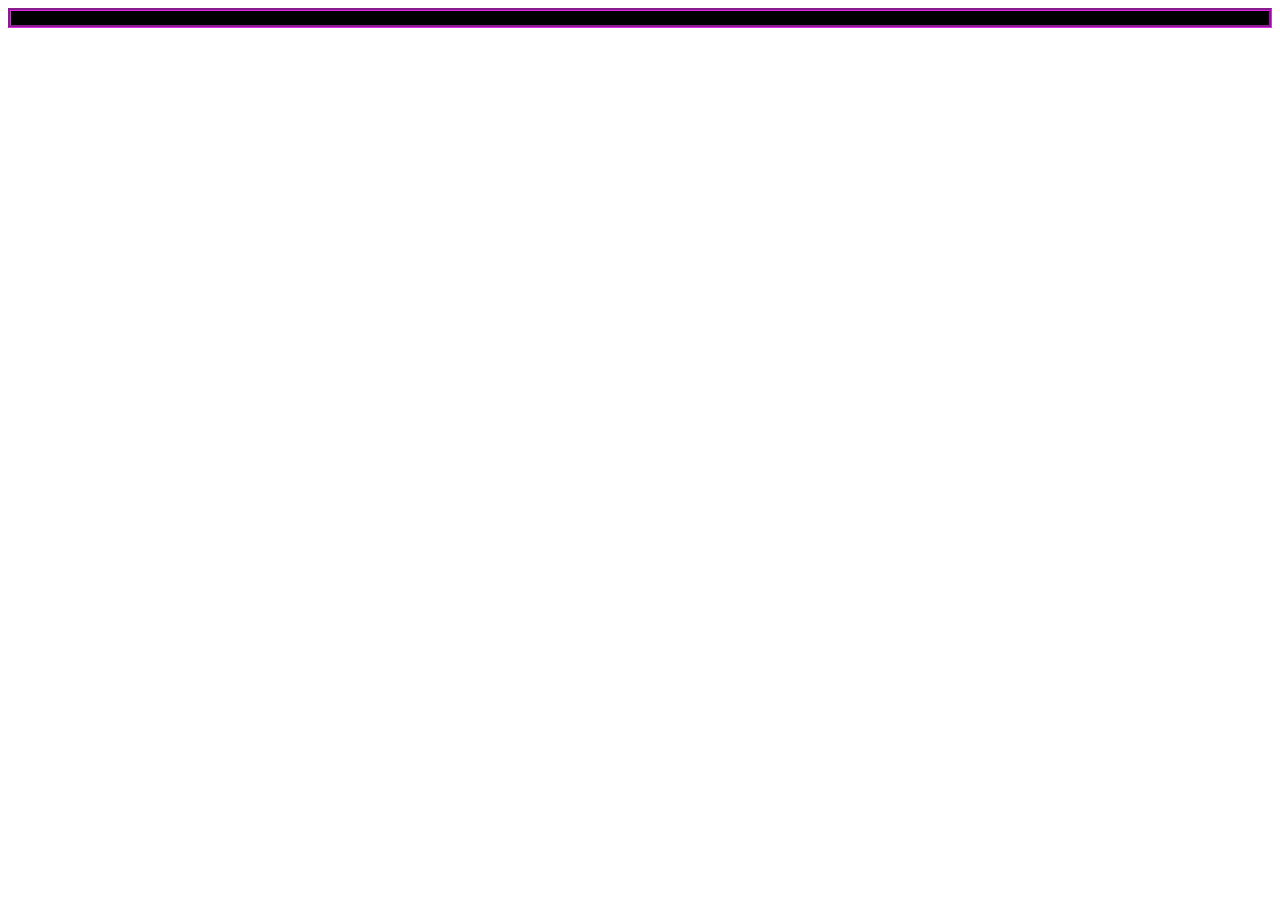
==== index.html @ 61ee6118 "first commit" ====
<!DOCTYPE html>
<html lang="en">
<head>
    <meta charset="UTF-8">
    <meta name="viewport" content="width=device-width, initial-scale=1.0">
    <title>Layout</title>
    <link rel="stylesheet" href="style.css">
</head>
<body>
    <div class="main">
        <div class="one"></div>
        <div class="two"></div>
        <div class="three"></div>
        <div class="four"></div>
        <div class="five"></div>
        <div class="six"></div>
        
        </div>

    











    

</body>
</html>
---- style.css ----
.main, th, td{
    border: 3px groove rgb(220, 43, 226);
    font-size: x-large;

}
.main{
    padding: 7px;
    background-color: black;
    color: white;
}
th, td{
    width: 80px;
    text-align: center;
   
}
.abc{
    background-color: aqua;
    color: black;
}
 td:hover{
    background-color: yellow;
    transform: scale(1.3);
    transition: 1s;
}
th:hover{
    background-color: yellow;
    transform: scale(1.3);
    transition: 1s;

}
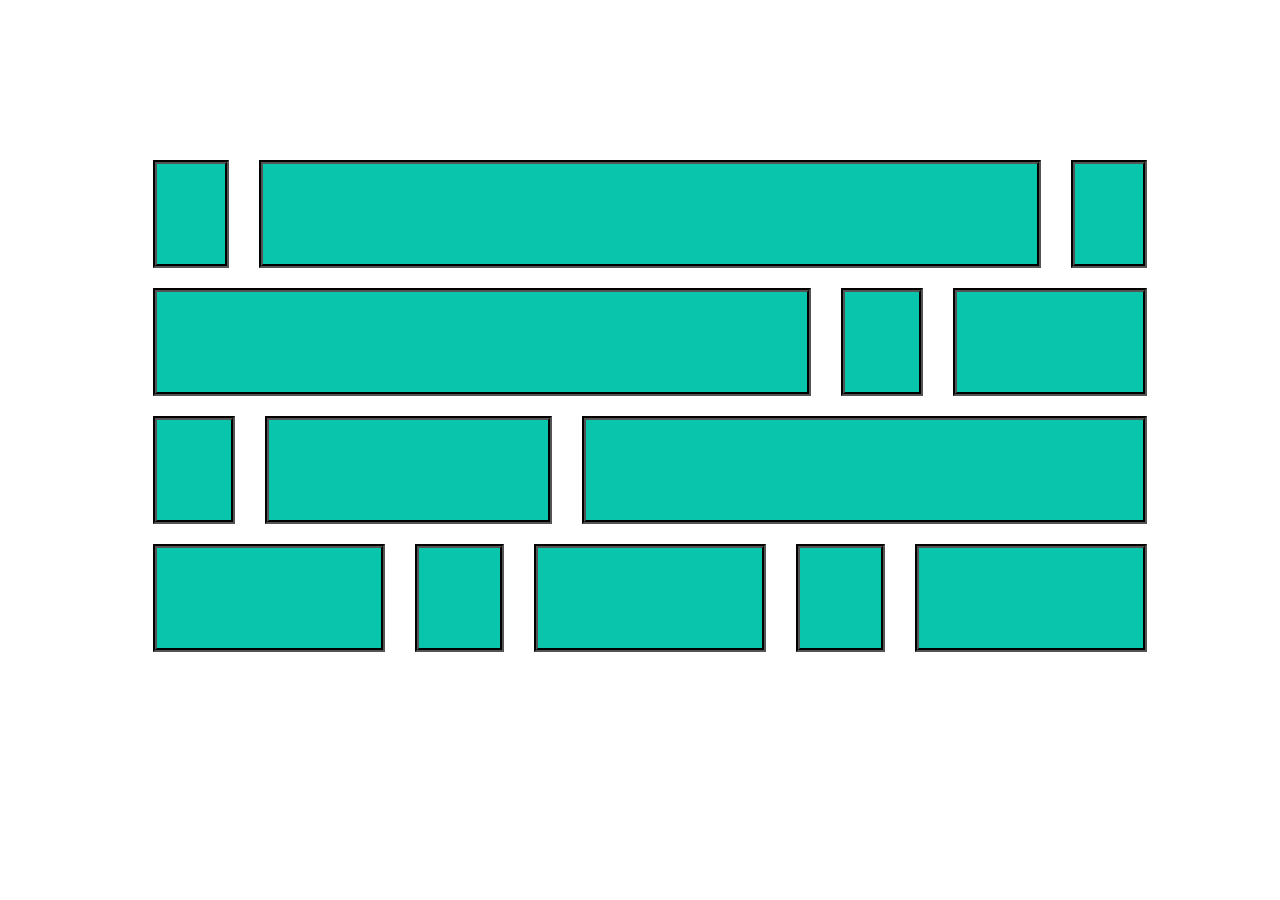
==== commit d25f705b: "first commit" ====
--- a/index.html
+++ b/index.html
@@ -3,33 +3,33 @@
 <head>
     <meta charset="UTF-8">
     <meta name="viewport" content="width=device-width, initial-scale=1.0">
-    <title>Layout</title>
-    <link rel="stylesheet" href="style.css">
+    <title>Document</title>
+    <link rel="stylesheet" href="./style.css">
 </head>
 <body>
-    <div class="main">
-        <div class="one"></div>
-        <div class="two"></div>
-        <div class="three"></div>
-        <div class="four"></div>
-        <div class="five"></div>
-        <div class="six"></div>
-        
+    <div class=" mainbox">
+        <div class="div div1">
+            <div class="box box1"></div>
+            <div class="box box2"></div>
+            <div class="box box3"></div>
+        </div> 
+        <div class="div div2">
+            <div class="box box1"></div>
+            <div class="box box2"></div>
+            <div class="box box3"></div>
         </div>
-
-    
-
-
-
-
-
-
-
-
-
-
-
-    
-
+        <div class="div div3">
+            <div class="box box1"></div>
+            <div class="box box2"></div>
+            <div class="box box3"></div>
+        </div>
+        <div class="div div4">
+            <div class="box box1"></div>
+            <div class="box box2"></div>
+            <div class="box box3"></div>
+            <div class="box box4"></div>
+            <div class="box box5"></div>
+        </div>
+        </div>
 </body>
 </html>--- a/style.css
+++ b/style.css
@@ -1,4 +1,4 @@
-.main, th, td{
+/* .main, th, td{
     border: 3px groove rgb(220, 43, 226);
     font-size: x-large;
 
@@ -28,49 +28,204 @@
     transition: 1s;
 
 }
-
-
-
-
-
-
-
-
-
-
-
-
-
-
-
-
-
-
-
-
-
-
-
-
-
-
-
-
-
-
-
-
-
-
-
-
-
-
-
-
-
-
-
-
-
-
+ */
+
+ *{
+    margin: 0px;
+    padding: 0px;
+  }
+
+  .body{
+      width: 100vw;
+      height: 100vh;
+      display: flex;
+      justify-content: center;
+      align-items: center;
+
+  }
+  .mainbox{
+    width: 80%;
+    height: 80%;
+
+    margin: 150px auto;
+  }
+  .mainbox .div{
+    display: flex;
+    width: 100%;
+    height: 25%;
+    padding: 10px;
+    justify-content: space-between;
+  }
+  .mainbox .div .box{
+    height: 50px;
+    margin: 0px 15px;
+    border: 4px groove black;
+    display: flex;
+    background-color: rgb(8, 197, 172);
+  }
+  .mainbox .div1 .box1{
+
+    width: 70px;
+    height: 100px;
+  }
+  .mainbox .div1 .box2{
+
+    width: 800px;
+    height: 100px;
+
+
+  }
+  .mainbox .div1 .box3{
+
+    width: 70px;
+    height: 100px;
+
+
+  }
+  .mainbox .div2{
+    width: 100%;
+    display: flex;
+
+  }
+  .mainbox .div2 .box1{
+
+      width: 70%;
+    height: 100px;
+
+  }
+  .mainbox .div2 .box2{
+
+      width: 8%;
+    height: 100px;
+
+  }
+  .mainbox .div2 .box3{
+
+      width: 20%;
+    height: 100px;
+
+  }
+  .mainbox .div3 .box1{
+
+      width: 8%;
+    height: 100px;
+
+  }
+  .mainbox .div3 .box2{
+    width: 30%;
+    height: 100px;
+
+  }
+
+  .mainbox .div3 .box3{
+
+      width: 60%;
+    height: 100px;
+
+  }
+
+  .mainbox .div4 .box1{
+
+      width: 22%;
+    height: 100px;
+
+  }
+  .mainbox .div4 .box2{
+
+      width: 8%;
+    height: 100px;
+
+  }
+  .mainbox .div4 .box3{
+
+      width: 22%;
+    height: 100px;
+
+  }
+  .mainbox .div4 .box4{
+
+      width: 8%;
+    height: 100px;
+
+  }
+  .mainbox .div4 .box5{
+
+      width: 22%;
+    height: 100px;
+
+  }
+
+
+
+
+
+
+
+
+
+
+
+
+
+
+
+
+
+
+
+
+
+
+
+
+
+
+
+
+
+
+
+
+
+
+
+
+
+
+
+
+
+
+
+
+
+
+
+
+
+
+
+
+
+
+
+
+
+
+
+
+
+
+
+
+
+
+
+
+
+
+
+
+
+
+
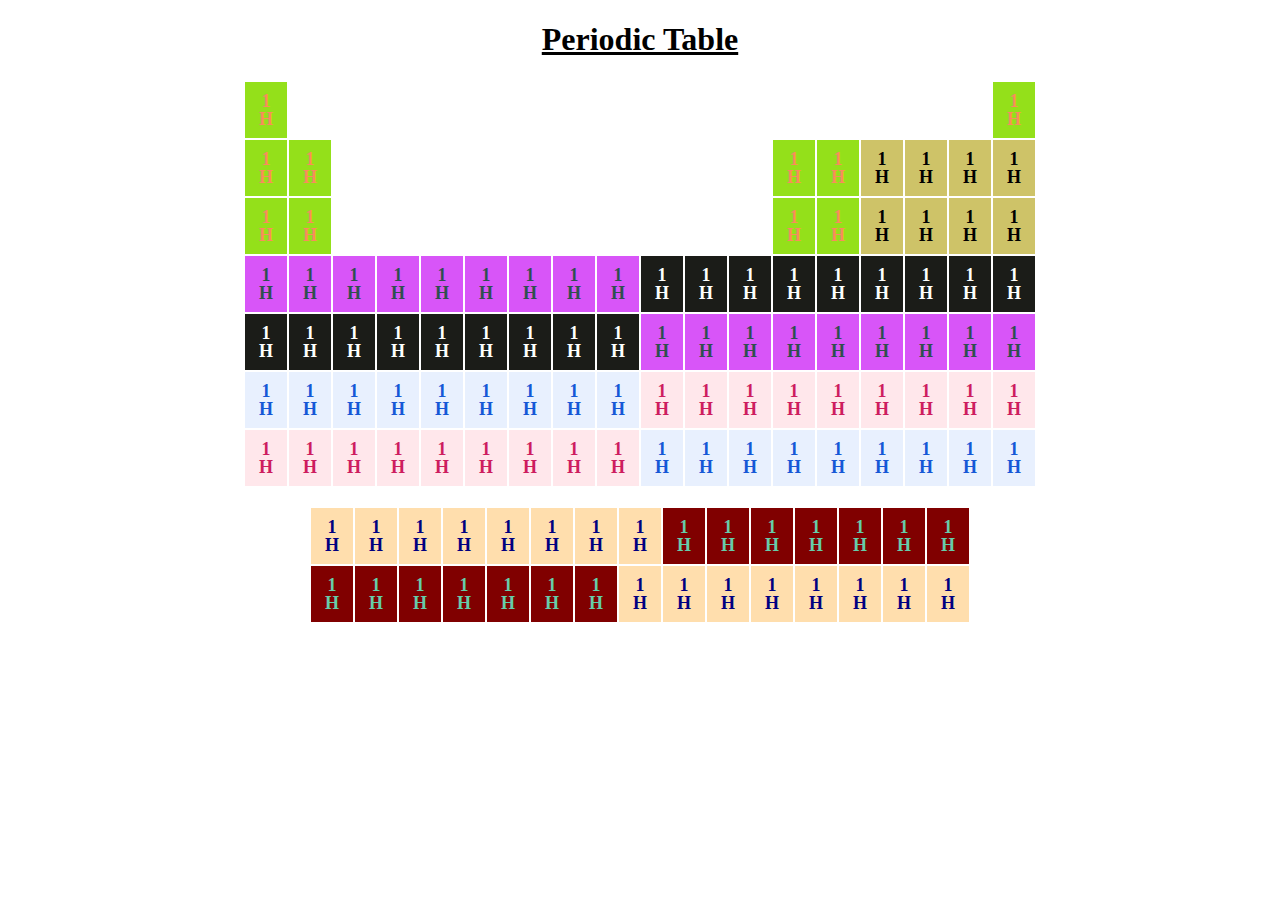
==== commit a67cc1cd: "first commit" ====
--- a/index.html
+++ b/index.html
@@ -1,4 +1,4 @@
-<!DOCTYPE html>
+<!-- <!DOCTYPE html>
 <html lang="en">
 <head>
     <meta charset="UTF-8">
@@ -32,4 +32,210 @@
         </div>
         </div>
 </body>
-</html>+</html> -->
+
+
+<!DOCTYPE html>
+<html lang="en">
+<head>
+    <meta charset="UTF-8">
+    <meta name="viewport" content="width=device-width, initial-scale=1.0">
+    <title>Periodic table</title>
+    <link rel="stylesheet" href="style.css">
+</head>
+<body>
+    <center>
+        <h1>Periodic Table</h1>
+    <table>
+        <tr>
+            <!---------------------- 1 row --------------------->
+            <td class="one"> <p class="number">1</p> <p class="name">H</p> </td>
+            <td colspan="16"> <p class="number"></p> <p class="name"></p> </td>
+            <td class="one" class="one"> <p class="number">1</p> <p class="name">H</p> </td>
+          
+        </tr>
+        <tr>
+            <!---------------------- 2 row --------------------->
+            <td class="one"> <p class="number">1</p> <p class="name">H</p> </td>
+            <td class="one"> <p class="number">1</p> <p class="name">H</p> </td>
+            <td colspan="10"><p class="number"></p><p class="name"></p> </td>
+            <td class="one"> <p class="number">1</p> <p class="name">H</p> </td>
+            <td class="one"> <p class="number">1</p> <p class="name">H</p> </td>
+            <td class="two"> <p class="number">1</p> <p class="name">H</p> </td>
+            <td class="two"> <p class="number">1</p> <p class="name">H</p> </td>
+            <td class="two"> <p class="number">1</p> <p class="name">H</p> </td>
+            <td class="two"> <p class="number">1</p> <p class="name">H</p> </td>
+           
+        </tr>
+        <tr>
+            <!---------------------- 3 row --------------------->
+            <td class="one"> <p class="number">1</p> <p class="name">H</p> </td>
+            <td class="one"> <p class="number">1</p> <p class="name">H</p> </td>
+            <td colspan="10"> <p class="number"></p> <p class="name"></p> </td>
+            <td class="one"> <p class="number">1</p> <p class="name">H</p> </td>
+            <td class="one"> <p class="number">1</p> <p class="name">H</p> </td>
+            <td class="two"> <p class="number">1</p> <p class="name">H</p> </td>
+            <td class="two"> <p class="number">1</p> <p class="name">H</p> </td>
+            <td class="two"> <p class="number">1</p> <p class="name">H</p> </td>
+            <td class="two"> <p class="number">1</p> <p class="name">H</p> </td>
+            
+          
+        </tr>
+        <tr>
+            <!---------------------- 4 row --------------------->
+            <td class="three"> <p class="number">1</p> <p class="name">H</p> </td>
+            <td class="three"> <p class="number">1</p> <p class="name">H</p> </td>
+            <td class="three"> <p class="number">1</p> <p class="name">H</p> </td>
+            <td class="three"> <p class="number">1</p> <p class="name">H</p> </td>
+            <td class="three"> <p class="number">1</p> <p class="name">H</p> </td>
+            <td class="three"> <p class="number">1</p> <p class="name">H</p> </td>
+            <td class="three"> <p class="number">1</p> <p class="name">H</p> </td>
+            <td class="three"> <p class="number">1</p> <p class="name">H</p> </td>
+            <td class="three"> <p class="number">1</p> <p class="name">H</p> </td>
+            <td class="four"> <p class="number">1</p> <p class="name">H</p> </td>
+            <td class="four"> <p class="number">1</p> <p class="name">H</p> </td>
+            <td class="four"> <p class="number">1</p> <p class="name">H</p> </td>
+            <td class="four"> <p class="number">1</p> <p class="name">H</p> </td>
+            <td class="four"> <p class="number">1</p> <p class="name">H</p> </td>
+            <td class="four"> <p class="number">1</p> <p class="name">H</p> </td>
+            <td class="four"> <p class="number">1</p> <p class="name">H</p> </td>
+            <td class="four"> <p class="number">1</p> <p class="name">H</p> </td>
+            <td class="four"> <p class="number">1</p> <p class="name">H</p> </td>
+        </tr>
+        <tr>
+            <!---------------------- 5 row --------------------->
+            <td class="four"> <p class="number">1</p> <p class="name">H</p> </td>
+            <td class="four"> <p class="number">1</p> <p class="name">H</p> </td>
+            <td class="four"> <p class="number">1</p> <p class="name">H</p> </td>
+            <td class="four"> <p class="number">1</p> <p class="name">H</p> </td>
+            <td class="four"> <p class="number">1</p> <p class="name">H</p> </td>
+            <td class="four"> <p class="number">1</p> <p class="name">H</p> </td>
+            <td class="four"> <p class="number">1</p> <p class="name">H</p> </td>
+            <td class="four"> <p class="number">1</p> <p class="name">H</p> </td>
+            <td class="four"> <p class="number">1</p> <p class="name">H</p> </td>
+            <td class="three"> <p class="number">1</p> <p class="name">H</p> </td>
+            <td class="three"> <p class="number">1</p> <p class="name">H</p> </td>
+            <td class="three"> <p class="number">1</p> <p class="name">H</p> </td>
+            <td class="three"> <p class="number">1</p> <p class="name">H</p> </td>
+            <td class="three"> <p class="number">1</p> <p class="name">H</p> </td>
+            <td class="three"> <p class="number">1</p> <p class="name">H</p> </td>
+            <td class="three"> <p class="number">1</p> <p class="name">H</p> </td>
+            <td class="three"> <p class="number">1</p> <p class="name">H</p> </td>
+            <td class="three"> <p class="number">1</p> <p class="name">H</p> </td>
+        </tr>
+        <tr>
+            <!---------------------- 6 row --------------------->
+            <td class="five"> <p class="number">1</p> <p class="name">H</p> </td>
+            <td  class="five"> <p class="number">1</p> <p class="name">H</p> </td>
+            <td  class="five"> <p class="number">1</p> <p class="name">H</p> </td>
+            <td  class="five"> <p class="number">1</p> <p class="name">H</p> </td>
+            <td  class="five"> <p class="number">1</p> <p class="name">H</p> </td>
+            <td  class="five"> <p class="number">1</p> <p class="name">H</p> </td>
+            <td  class="five"> <p class="number">1</p> <p class="name">H</p> </td>
+            <td  class="five"> <p class="number">1</p> <p class="name">H</p> </td>
+            <td  class="five"> <p class="number">1</p> <p class="name">H</p> </td>
+            <td  class="six"> <p class="number">1</p> <p class="name">H</p> </td>
+            <td  class="six"> <p class="number">1</p> <p class="name">H</p> </td>
+            <td  class="six"> <p class="number">1</p> <p class="name">H</p> </td>
+            <td  class="six"> <p class="number">1</p> <p class="name">H</p> </td>
+            <td  class="six"> <p class="number">1</p> <p class="name">H</p> </td>
+            <td  class="six"> <p class="number">1</p> <p class="name">H</p> </td>
+            <td  class="six"> <p class="number">1</p> <p class="name">H</p> </td>
+            <td  class="six"> <p class="number">1</p> <p class="name">H</p> </td>
+            <td  class="six"> <p class="number">1</p> <p class="name">H</p> </td>
+        </tr>
+        <tr>
+            <!---------------------- 7 row --------------------->
+            <td  class="six"> <p class="number">1</p> <p class="name">H</p> </td>
+            <td  class="six"> <p class="number">1</p> <p class="name">H</p> </td>
+            <td  class="six"> <p class="number">1</p> <p class="name">H</p> </td> 
+            <td  class="six"> <p class="number">1</p> <p class="name">H</p> </td>
+            <td  class="six"> <p class="number">1</p> <p class="name">H</p> </td>
+            <td  class="six"> <p class="number">1</p> <p class="name">H</p> </td>
+            <td  class="six"> <p class="number">1</p> <p class="name">H</p> </td>
+            <td  class="six"> <p class="number">1</p> <p class="name">H</p> </td>
+            <td  class="six"> <p class="number">1</p> <p class="name">H</p> </td>
+            <td  class="five"> <p class="number">1</p> <p class="name">H</p> </td>
+            <td  class="five"> <p class="number">1</p> <p class="name">H</p> </td>
+            <td  class="five"> <p class="number">1</p> <p class="name">H</p> </td>
+            <td  class="five"> <p class="number">1</p> <p class="name">H</p> </td>
+            <td  class="five"> <p class="number">1</p> <p class="name">H</p> </td>
+            <td  class="five"> <p class="number">1</p> <p class="name">H</p> </td>
+            <td  class="five"> <p class="number">1</p> <p class="name">H</p> </td>
+            <td  class="five"> <p class="number">1</p> <p class="name">H</p> </td>
+            <td  class="five"> <p class="number">1</p> <p class="name">H</p> </td>
+            
+        </tr>
+    </table>
+</center>
+<br>
+<center>
+    <table>
+        <tr>
+            <td class="seven"> <p class="number">1</p> <p class="name">H</p> </td>
+            <td class="seven" > <p class="number">1</p> <p class="name">H</p> </td>
+            <td class="seven"> <p class="number">1</p> <p class="name">H</p> </td>
+            <td class="seven"> <p class="number">1</p> <p class="name">H</p> </td>
+            <td class="seven"> <p class="number">1</p> <p class="name">H</p> </td>
+            <td class="seven"> <p class="number">1</p> <p class="name">H</p> </td>
+            <td class="seven"> <p class="number">1</p> <p class="name">H</p> </td>
+            <td class="seven"> <p class="number">1</p> <p class="name">H</p> </td>
+            <td class="eight"> <p class="number">1</p> <p class="name">H</p> </td>
+            <td class="eight"> <p class="number">1</p> <p class="name">H</p> </td>
+            <td class="eight"> <p class="number">1</p> <p class="name">H</p> </td>
+            <td class="eight"> <p class="number">1</p> <p class="name">H</p> </td>
+            <td class="eight"> <p class="number">1</p> <p class="name">H</p> </td>
+            <td class="eight"> <p class="number">1</p> <p class="name">H</p> </td>
+            <td class="eight"> <p class="number">1</p> <p class="name">H</p> </td>
+        </tr>
+        <tr>
+            <td class="eight"> <p class="number">1</p> <p class="name">H</p> </td>
+            <td class="eight"> <p class="number">1</p> <p class="name">H</p> </td>
+            <td class="eight"> <p class="number">1</p> <p class="name">H</p> </td>
+            <td class="eight"> <p class="number">1</p> <p class="name">H</p> </td>
+            <td class="eight"> <p class="number">1</p> <p class="name">H</p> </td>
+            <td class="eight"> <p class="number">1</p> <p class="name">H</p> </td>
+            <td class="eight"> <p class="number">1</p> <p class="name">H</p> </td>
+            <td  class="seven"> <p class="number">1</p> <p class="name">H</p> </td>
+            <td  class="seven"> <p class="number">1</p> <p class="name">H</p> </td>
+            <td  class="seven"> <p class="number">1</p> <p class="name">H</p> </td>
+            <td  class="seven"> <p class="number">1</p> <p class="name">H</p> </td>
+            <td  class="seven"> <p class="number">1</p> <p class="name">H</p> </td>
+            <td  class="seven"> <p class="number">1</p> <p class="name">H</p> </td>
+            <td  class="seven"> <p class="number">1</p> <p class="name">H</p> </td>
+            <td class="seven"> <p class="number">1</p> <p class="name">H</p> </td>
+        </tr>
+    </table>
+</center>
+    
+</body>
+</html>
+
+
+
+
+
+
+
+
+
+
+
+
+
+
+
+
+
+
+
+
+
+
+
+
+
+
+
+
+
--- a/style.css
+++ b/style.css
@@ -29,8 +29,9 @@
 
 }
  */
-
+/* 
  *{
+  
     margin: 0px;
     padding: 0px;
   }
@@ -153,79 +154,170 @@
       width: 22%;
     height: 100px;
 
-  }
-
-
-
-
-
-
-
-
-
-
-
-
-
-
-
-
-
-
-
-
-
-
-
-
-
-
-
-
-
-
-
-
-
-
-
-
-
-
-
-
-
-
-
-
-
-
-
-
-
-
-
-
-
-
-
-
-
-
-
-
-
-
-
-
-
-
-
-
-
-
-
-
-
-
-
+  } */
+
+
+
+  td:hover{
+    /* border: 2px dotted black; */
+    transform: scale(1.6);
+    transition: 0s;
+  }
+
+  td{
+    width: 40px;
+    height: 40px;
+    text-align: center;
+  }
+.number{
+  line-height: 0;
+  font-size: 18px;
+  font-weight: bold;
+
+}
+.name{
+  line-height: 0;
+  font-size: 18px;
+  font-weight: bold;
+
+
+
+}
+.one{
+  background-color:#94e01a ;
+  color:  #f88d5c;
+  
+}
+.two{
+  background-color: rgba(175, 158, 10, 0.616);
+}
+.three{
+  background-color: #d855f8;
+  color: darkslategray;
+}
+.four{
+  background-color: rgba(4, 5, 1, 0.911);
+  color: white;
+}
+.five{
+  background-color: #e8f0fe;
+  color: #1558d6;
+}
+.six{
+  background-color:#ffe7eb ;
+  color:  #cd1d5e;
+
+  
+}
+.seven{
+  background-color: navajowhite;
+  color: navy;
+  
+}
+.eight{
+  background-color: maroon;
+  color: mediumaquamarine;
+}
+h1{
+  text-decoration: underline;
+}
+
+
+
+
+
+
+
+
+
+
+
+
+
+
+
+
+
+
+
+
+
+
+
+
+
+
+
+
+
+
+
+
+
+
+
+
+
+
+
+
+
+
+
+
+
+
+
+
+
+
+
+
+
+
+
+
+
+
+
+
+
+
+
+
+
+
+
+
+
+
+
+
+
+
+
+
+
+
+
+
+
+
+
+
+
+
+
+
+
+
+
+
+
+
+
+
+
+
+
+
--- a/style.css
+++ b/style.css
@@ -29,8 +29,9 @@
 
 }
  */
-
+/* 
  *{
+  
     margin: 0px;
     padding: 0px;
   }
@@ -153,79 +154,170 @@
       width: 22%;
     height: 100px;
 
-  }
-
-
-
-
-
-
-
-
-
-
-
-
-
-
-
-
-
-
-
-
-
-
-
-
-
-
-
-
-
-
-
-
-
-
-
-
-
-
-
-
-
-
-
-
-
-
-
-
-
-
-
-
-
-
-
-
-
-
-
-
-
-
-
-
-
-
-
-
-
-
-
-
-
-
-
+  } */
+
+
+
+  td:hover{
+    /* border: 2px dotted black; */
+    transform: scale(1.6);
+    transition: 0s;
+  }
+
+  td{
+    width: 40px;
+    height: 40px;
+    text-align: center;
+  }
+.number{
+  line-height: 0;
+  font-size: 18px;
+  font-weight: bold;
+
+}
+.name{
+  line-height: 0;
+  font-size: 18px;
+  font-weight: bold;
+
+
+
+}
+.one{
+  background-color:#94e01a ;
+  color:  #f88d5c;
+  
+}
+.two{
+  background-color: rgba(175, 158, 10, 0.616);
+}
+.three{
+  background-color: #d855f8;
+  color: darkslategray;
+}
+.four{
+  background-color: rgba(4, 5, 1, 0.911);
+  color: white;
+}
+.five{
+  background-color: #e8f0fe;
+  color: #1558d6;
+}
+.six{
+  background-color:#ffe7eb ;
+  color:  #cd1d5e;
+
+  
+}
+.seven{
+  background-color: navajowhite;
+  color: navy;
+  
+}
+.eight{
+  background-color: maroon;
+  color: mediumaquamarine;
+}
+h1{
+  text-decoration: underline;
+}
+
+
+
+
+
+
+
+
+
+
+
+
+
+
+
+
+
+
+
+
+
+
+
+
+
+
+
+
+
+
+
+
+
+
+
+
+
+
+
+
+
+
+
+
+
+
+
+
+
+
+
+
+
+
+
+
+
+
+
+
+
+
+
+
+
+
+
+
+
+
+
+
+
+
+
+
+
+
+
+
+
+
+
+
+
+
+
+
+
+
+
+
+
+
+
+
+
+
+
+
